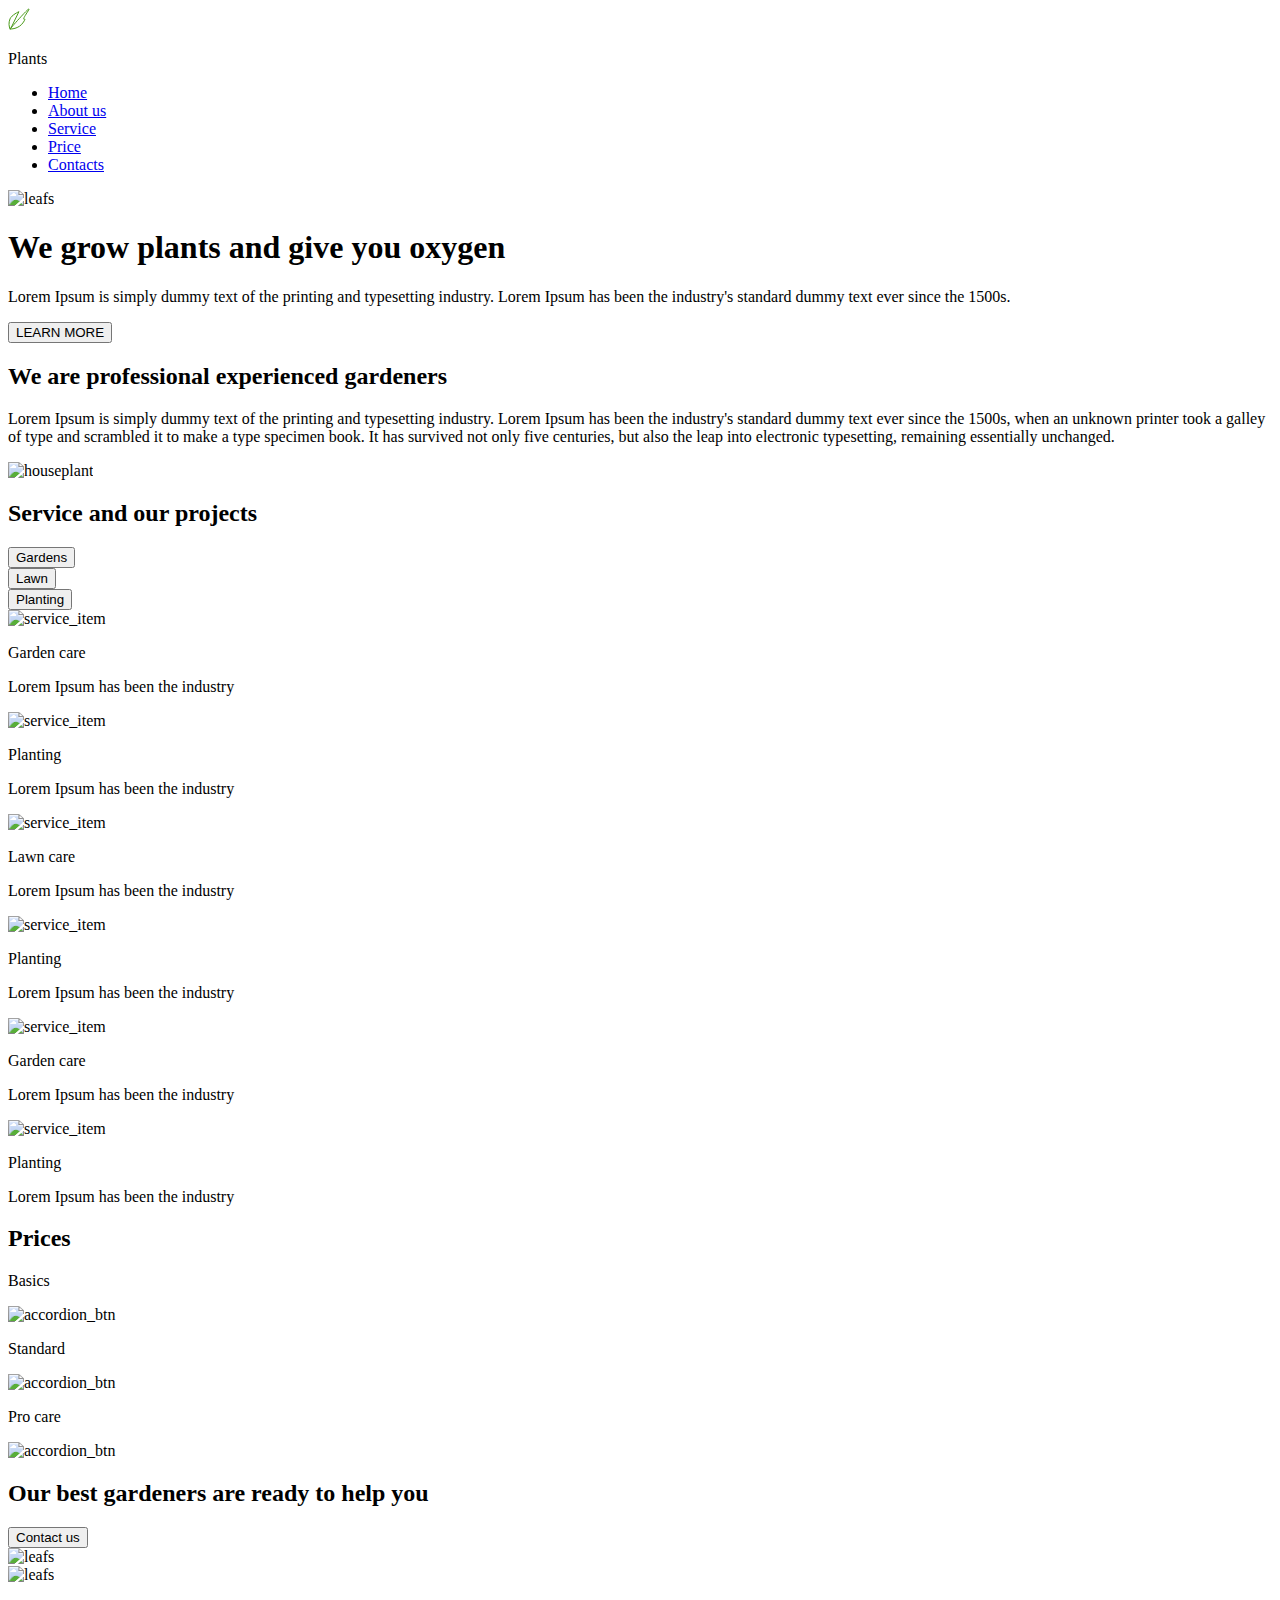
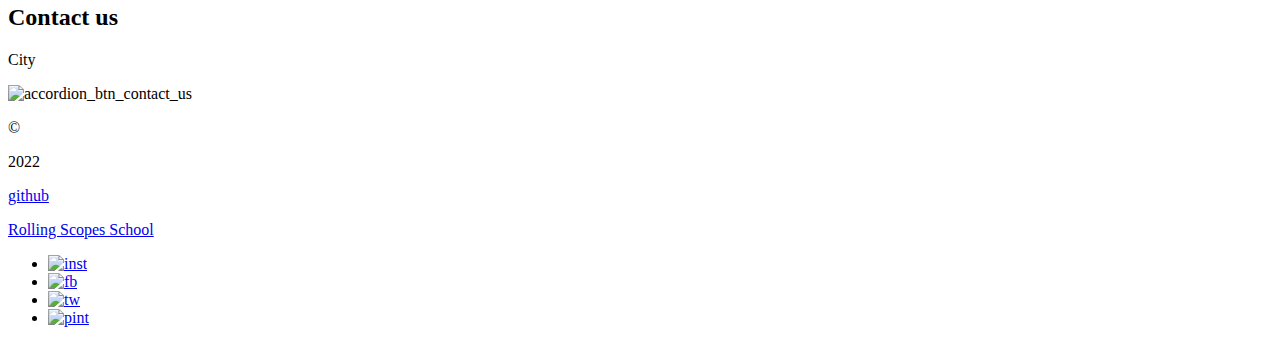
==== Plants/index.html @ 6759b958 "feat: create index.html" ====
<!DOCTYPE html>
<html lang="en-US">
  <head>
    <title>Vital Hoza</title>
    <link rel="shortcut icon" href="/assets/favicon.ico" type="image/x-icon" />
    <link rel="stylesheet" href="style.css" />
    <link rel="icon" href="assets/favicon.ico" />
  </head>
  <body>
    <header class="header">
      <div class="navbar">
        <div class="logo">
          <svg width="22" height="22" viewBox="0 0 22 22" fill="none">
            <path
              d="M2.52667 20.9466L10.9212 3.66409C10.9212 3.66409 3.57596 7.00909 2.00199 10.9116C0.428017 14.8141 0.927102 18.4038 2.00201 20.9466"
              stroke="#499A18"
              stroke-linecap="round"
              stroke-linejoin="round"
            />
            <path
              d="M1.99646 20.9925C1.99646 20.9925 27.7102 -8.60087 19.3157 4.2216C10.9212 17.0441 20.1707 6.63145 15.4973 14.0678C10.824 21.5041 1.99646 20.9925 1.99646 20.9925Z"
              stroke="#499A18"
              stroke-linejoin="round"
            />
          </svg>
          <p class="Plants">Plants</p>
        </div>
        <nav class="nav">
          <ul class="nav-list">
            <li class="nav-item">
              <a href="#welcome" class="nav-link">Home</a>
            </li>
            <li class="nav-item">
              <a href="#about" class="nav-link">About us</a>
            </li>
            <li class="nav-item">
              <a href="#service" class="nav-link">Service</a>
            </li>
            <li class="nav-item">
              <a href="#price" class="nav-link">Price</a>
            </li>
            <li class="nav-item">
              <a href="#contacts" class="nav-link">Contacts</a>
            </li>
          </ul>
        </nav>
      </div>
    </header>
    <main class="main">
      <section class="welcome" id="welcome">
        <div class="welcome_section">
          <div class="leafs">
            <img src="assets/png/leafs.png" alt="leafs" />
          </div>
          <div class="Welcome_section">
            <h1 class="style_h1">
              We grow <span class="color_text">plants</span> and give you oxygen
            </h1>
            <div class="welcome_text">
              <p>
                Lorem Ipsum is simply dummy text of the printing and typesetting
                industry. Lorem Ipsum has been the industry's standard dummy
                text ever since the 1500s.
              </p>
              <button class="button_learn">LEARN MORE</button>
            </div>
          </div>
        </div>
      </section>
      <section class="about" id="about">
        <div class="about_section">
          <div class="about_us_section">
            <h2 class="style_h2_about">
              We are
              <span class="color_text_about">professional experienced</span>
              gardeners
            </h2>
            <p class="about_p">
              Lorem Ipsum is simply dummy text of the printing and typesetting
              industry. Lorem Ipsum has been the industry's standard dummy text
              ever since the 1500s, when an unknown printer took a galley of
              type and scrambled it to make a type specimen book. It has
              survived not only five centuries, but also the leap into
              electronic typesetting, remaining essentially unchanged.
            </p>
          </div>
          <div class="houseplant">
            <img src="assets/png/houseplant.png" alt="houseplant" />
          </div>
        </div>
      </section>
      <section class="service" id="service">
        <div class="service_content">
          <div class="h2_style_flex">
            <h2 class="style_h2_about">Service and our projects</h2>
          </div>
          <div class="service_btns">
            <div class="servuce_btns_block">
              <button class="btn">Gardens</button>
            </div>
            <div class="servuce_btns_block">
              <button class="btn">Lawn</button>
            </div>
            <div class="servuce_btns_block">
              <button class="btn">Planting</button>
            </div>
          </div>
        </div>
        <div class="services">
          <div class="service_item">
            <img
              class="img_services"
              src="assets/png/first.png"
              alt="service_item"
            />
            <div class="text_service">
              <p class="text_service_p_up">Garden care</p>
              <p class="text_service_p_down">
                Lorem Ipsum has been the industry
              </p>
            </div>
          </div>
          <div class="service_item">
            <img
              class="img_services"
              src="assets/png/first 2.png"
              alt="service_item"
            />
            <div class="text_service">
              <p class="text_service_p_up">Planting</p>
              <p class="text_service_p_down">
                Lorem Ipsum has been the industry
              </p>
            </div>
          </div>
          <div class="service_item">
            <img
              class="img_services"
              src="assets/png/first 3.png"
              alt="service_item"
            />
            <div class="text_service">
              <p class="text_service_p_up">Lawn care</p>
              <p class="text_service_p_down">
                Lorem Ipsum has been the industry
              </p>
            </div>
          </div>
          <div class="service_item">
            <img
              class="img_services"
              src="assets/png/first 4.png"
              alt="service_item"
            />
            <div class="text_service">
              <p class="text_service_p_up">Planting</p>
              <p class="text_service_p_down">
                Lorem Ipsum has been the industry
              </p>
            </div>
          </div>
          <div class="service_item">
            <img
              class="img_services"
              src="assets/png/first 5.png"
              alt="service_item"
            />
            <div class="text_service">
              <p class="text_service_p_up">Garden care</p>
              <p class="text_service_p_down">
                Lorem Ipsum has been the industry
              </p>
            </div>
          </div>
          <div class="service_item">
            <img
              class="img_services"
              src="assets/png/first 6.png"
              alt="service_item"
            />
            <div class="text_service">
              <p class="text_service_p_up">Planting</p>
              <p class="text_service_p_down">
                Lorem Ipsum has been the industry
              </p>
            </div>
          </div>
        </div>
      </section>
      <section class="price" id="price">
        <div class="price_wrapper">
          <div class="prices">
            <h2 class="style_h2_price">Prices</h2>
            <div class="prices_item">
              <div class="prices_items">
                <div class="price_item">
                  <p class="price_item_p">Basics</p>
                  <img
                    class="img_price_size"
                    src="assets/png/accordion_btn.png"
                    alt="accordion_btn"
                  />
                </div>
                <div class="price_item">
                  <p class="price_item_p">Standard</p>
                  <img
                    class="img_price_size"
                    src="assets/png/accordion_btn.png"
                    alt="accordion_btn"
                  />
                </div>
                <div class="price_item">
                  <p class="price_item_p">Pro care</p>
                  <img
                    class="img_price_size"
                    src="assets/png/accordion_btn.png"
                    alt="accordion_btn"
                  />
                </div>
              </div>
            </div>
          </div>
          <div class="block_aligh_price">
            <div class="test_call_us">
              <h2 class="style_h2_price_1">
                Our best <span class="color_text">gardeners</span> are ready to
                help you
              </h2>
              <button class="btn_price">Contact us</button>
            </div>
            <div class="leafs_price">
              <img src="assets/png/leafs_price.png" alt="leafs" />
            </div>
          </div>
        </div>
      </section>
      <section class="contacts" id="contacts">
        <div class="contact_woman_1">
          <img src="assets/png/contact_woman 1.png" alt="leafs" />
        </div>
        <div class="contact_us">
          <h2 class="style_h2_contacts">Contact us</h2>
        </div>
        <div class="contact_container">
          <p class="p_style_contact_us">City</p>
          <div class="btn_contact_us">
            <img
              src="assets/png/accordion_btn_contact_us.png"
              alt="accordion_btn_contact_us"
            />
          </div>
        </div>
      </section>
    </main>
    <footer class="footer">
      <div class="content">
        <div class="footer_data rss">
          <p>©</p>
          <p>2022</p>
          <a href=" https://github.com/Mechneiy/rsschool-cv " target="_blank"
            ><p>github</p></a
          >
        </div>
        <div class="rss">
          <a href=" https://rs.school/js-stage0/ " target="_blank"
            ><p class="rss_p_style">Rolling Scopes School</p></a
          >
        </div>
        <nav class="social-list">
          <ul class="nav-list_social">
            <li class="nav-item_social">
              <a
                href="https://www.instagram.com/vitaliy_goza/"
                target="_blank"
                class="nav-link_social"
                ><img class="size_ico" src="assets/png/inst 1.png" alt="inst"
              /></a>
            </li>
            <li class="nav-item_social">
              <a
                href="https://www.facebook.com/vitaly.goza"
                target="_blank"
                class="nav-link_social"
                ><img class="size_ico" src="assets/png/fb 1.png" alt="fb"
              /></a>
            </li>
            <li class="nav-item_social">
              <a
                href="https://twitter.com/Goza_Vitaliy"
                target="_blank"
                class="nav-link_social"
                ><img class="size_ico" src="assets/png/tw 1.png" alt="tw"
              /></a>
            </li>

            <li class="nav-item_social">
              <a
                href="https://www.pinterest.com/MecheniySTALKER/"
                target="_blank"
                class="nav-link_social"
                ><img
                  class="size_ico"
                  src="assets/png/pinterest 1.png"
                  alt="pint"
              /></a>
            </li>
          </ul>
        </nav>
      </div>
    </footer>
  </body>
</html>
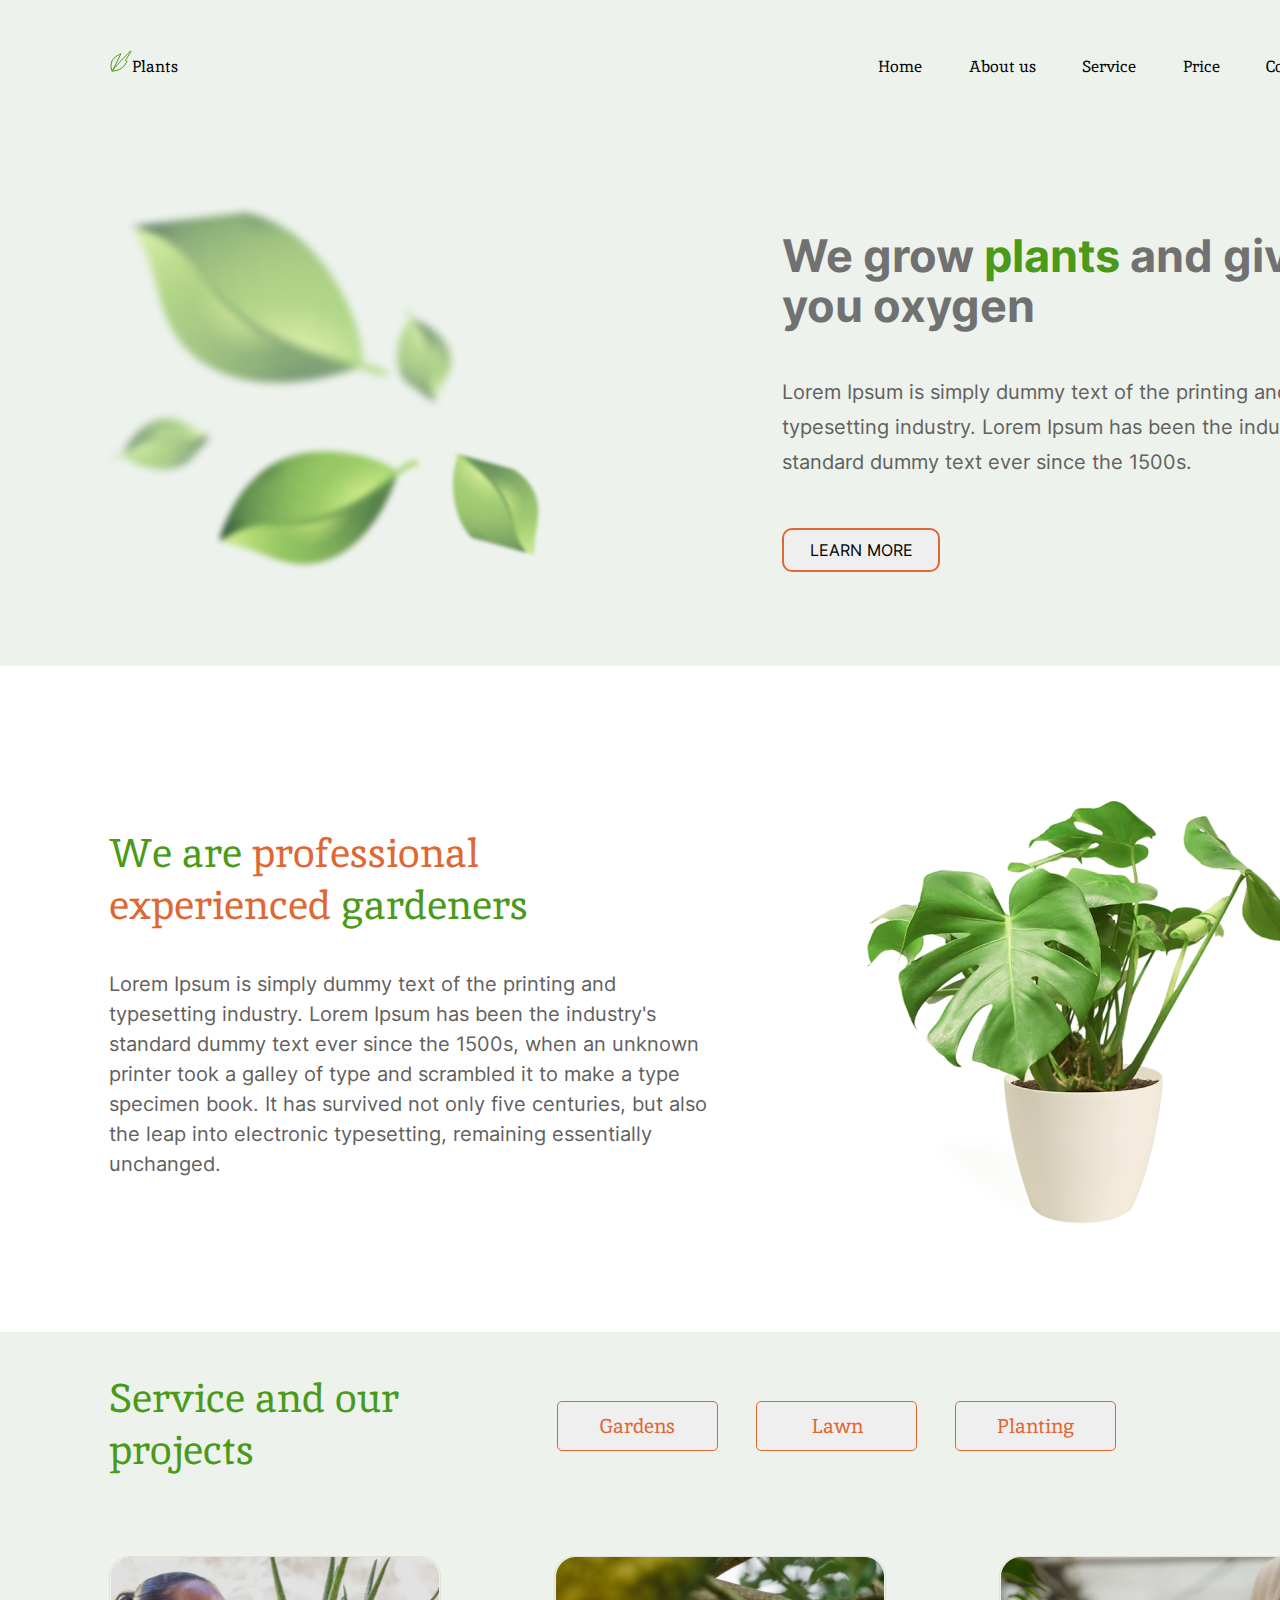
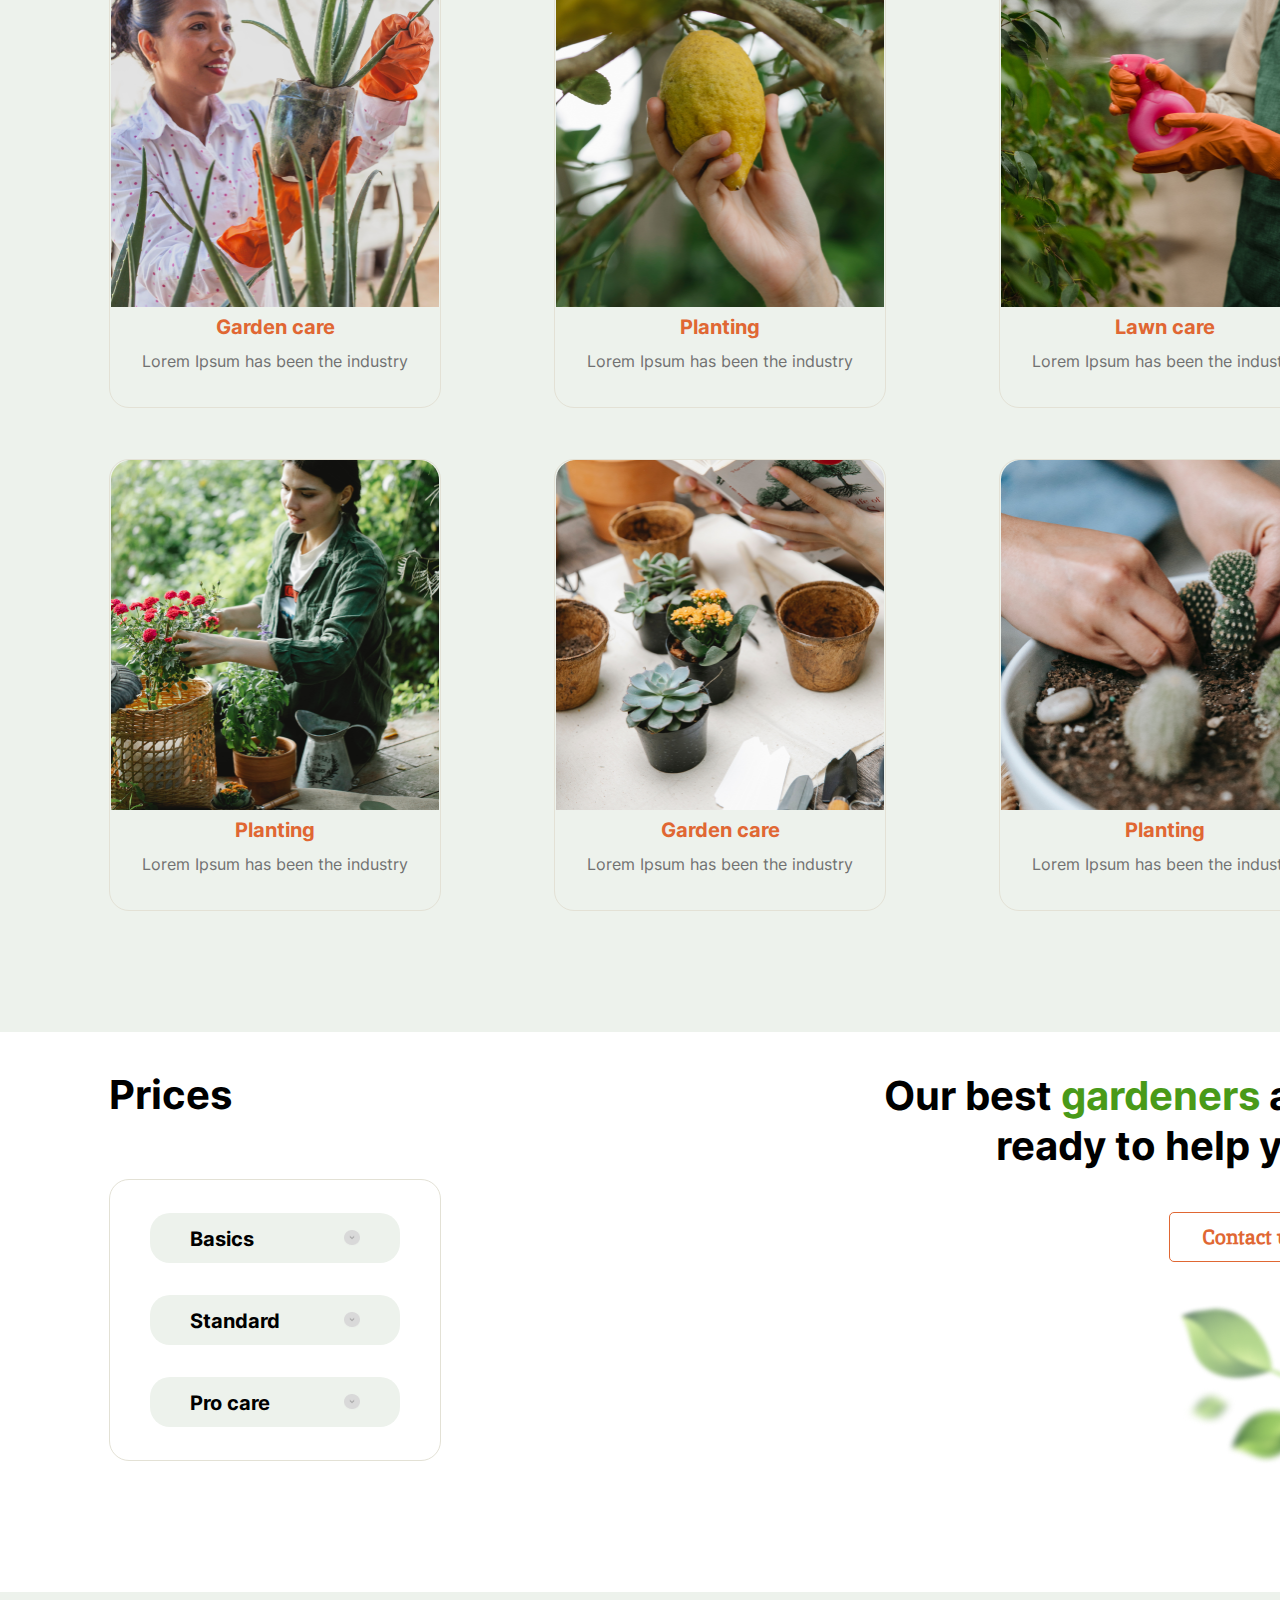
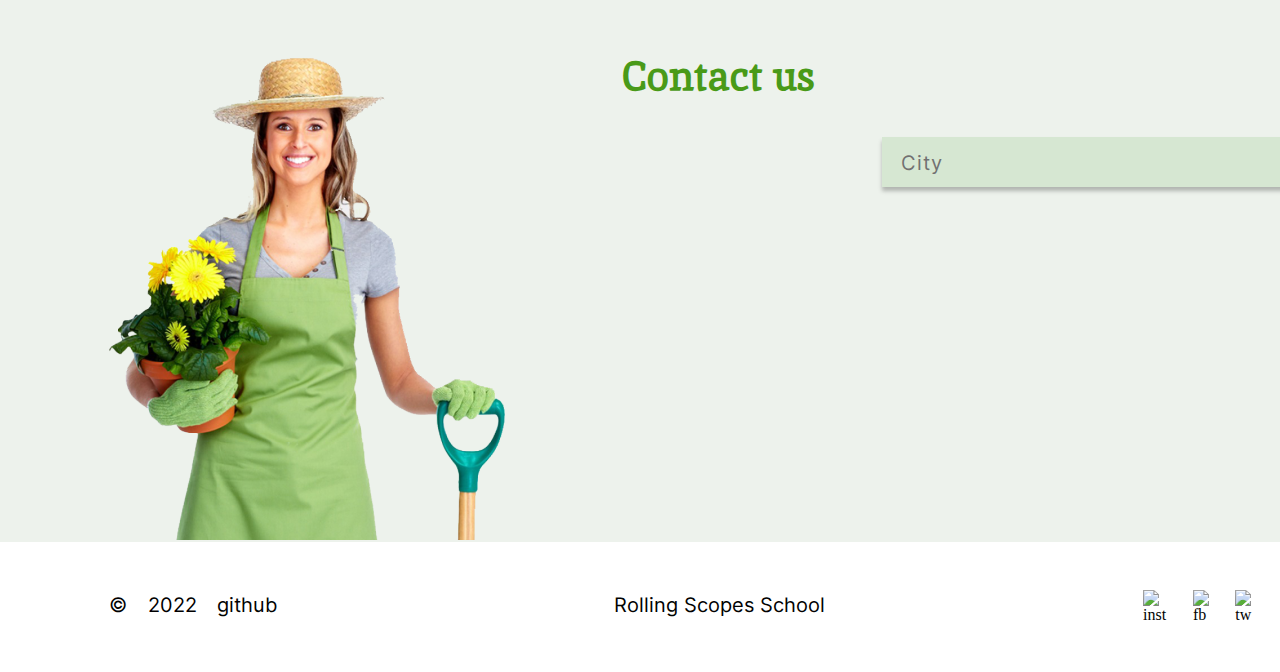
==== commit aa7e17ad: "feat: change png to svg index.html" ====
--- a/Plants/index.html
+++ b/Plants/index.html
@@ -5,6 +5,7 @@
     <link rel="shortcut icon" href="/assets/favicon.ico" type="image/x-icon" />
     <link rel="stylesheet" href="style.css" />
     <link rel="icon" href="assets/favicon.ico" />
+    <script src="index.js"></script>
   </head>
   <body>
     <header class="header">
@@ -273,7 +274,7 @@
                 href="https://www.instagram.com/vitaliy_goza/"
                 target="_blank"
                 class="nav-link_social"
-                ><img class="size_ico" src="assets/png/inst 1.png" alt="inst"
+                ><img class="size_ico" src="assets/svg/inst 1.svg" alt="inst"
               /></a>
             </li>
             <li class="nav-item_social">
@@ -281,7 +282,7 @@
                 href="https://www.facebook.com/vitaly.goza"
                 target="_blank"
                 class="nav-link_social"
-                ><img class="size_ico" src="assets/png/fb 1.png" alt="fb"
+                ><img class="size_ico" src="assets/svg/fb 1.svg" alt="fb"
               /></a>
             </li>
             <li class="nav-item_social">
@@ -289,7 +290,7 @@
                 href="https://twitter.com/Goza_Vitaliy"
                 target="_blank"
                 class="nav-link_social"
-                ><img class="size_ico" src="assets/png/tw 1.png" alt="tw"
+                ><img class="size_ico" src="assets/svg/tw 1.svg" alt="tw"
               /></a>
             </li>
 
@@ -300,7 +301,7 @@
                 class="nav-link_social"
                 ><img
                   class="size_ico"
-                  src="assets/png/pinterest 1.png"
+                  src="assets/svg/pinterest 1.svg"
                   alt="pint"
               /></a>
             </li>
--- a/Plants/style.css
+++ b/Plants/style.css
@@ -0,0 +1,714 @@
+@font-face {
+  font-family: Inter;
+  src: url("assets/fonts/Inter.ttf");
+}
+
+@font-face {
+  font-family: Inter-Bold;
+  src: url("assets/fonts/Inter-Bold.ttf");
+}
+
+@font-face {
+  font-family: Inika;
+  src: url("assets/fonts/Inika.ttf");
+}
+
+button,
+a {
+  cursor: pointer;
+}
+
+html {
+  scroll-behavior: smooth;
+}
+
+.header {
+  display: flex;
+  align-items: center;
+  justify-content: center;
+  margin: 0px auto 0;
+  padding: 0;
+
+  width: 1440px;
+  height: 134px;
+
+  background: #edf2ec;
+}
+
+body {
+  display: flex;
+  flex-direction: column;
+  justify-content: space-between;
+  box-sizing: border-box;
+  background-color: #c5cfc3;
+  margin: 0;
+}
+
+.footer {
+  display: flex;
+  justify-content: center;
+  align-items: center;
+  margin: 0px auto 0;
+  padding: 0;
+  width: 1440px;
+  height: 130px;
+
+  background: #ffffff;
+}
+
+.navbar {
+  display: flex;
+  justify-content: space-between;
+  align-items: center;
+  width: 1220px;
+  height: 50px;
+
+  font-family: "Inika";
+  font-style: normal;
+  font-weight: 400;
+  font-size: 16px;
+  line-height: 50px;
+}
+
+.logo {
+  display: flex;
+  align-items: baseline;
+}
+
+.Plants {
+  color: #000000;
+}
+
+.logo_vector {
+  float: left;
+  display: block;
+  height: 20px;
+}
+
+.nav {
+  display: flex;
+  justify-content: center;
+  align-items: center;
+  width: 452px;
+}
+
+.nav-list {
+  padding: 0px;
+  width: 452px;
+  text-align-last: justify;
+}
+
+ul.nav-list li {
+  display: inline-block;
+}
+
+a {
+  text-decoration: none;
+  color: #010201;
+}
+
+a:active {
+  color: #e06733;
+}
+
+a:hover {
+  color: #e06733;
+  transition: 0.5s;
+}
+
+.main {
+  max-width: 1440px;
+  margin: 0px auto 0;
+  padding: 0px 0px 0px 0px;
+  background: #edf2ec;
+}
+
+.welcome {
+  display: flex;
+  justify-content: center;
+  align-items: center;
+  width: 1440px;
+  height: 532px;
+
+  background: #edf2ec;
+}
+
+.welcome_section {
+  display: flex;
+  justify-content: space-between;
+  align-items: flex-start;
+  width: 1222px;
+}
+
+.leafs {
+  display: flex;
+  justify-content: center;
+  align-items: center;
+  width: 448.8px;
+  height: 407.36px;
+}
+
+.Welcome_section {
+  display: flex;
+  width: 549px;
+  height: 340px;
+  flex-direction: column;
+}
+
+.style_h1 {
+  font-family: "Inter-Bold";
+  font-size: 45px;
+  line-height: 50px;
+
+  color: #717171;
+}
+
+h1 {
+  display: block;
+  margin-block-start: 0.77em;
+  margin-block-end: 0.54em;
+  margin-inline-end: 0.2em;
+}
+
+.color_text {
+  color: #499a18;
+}
+.welcome_text {
+  display: flex;
+  flex-direction: column;
+  align-items: flex-start;
+}
+.welcome_text p {
+  font-family: "Inter";
+  font-style: normal;
+  font-weight: 400;
+  font-size: 20px;
+  line-height: 35px;
+  padding: 0 0 20px 0;
+
+  color: #636060;
+}
+
+.button_learn {
+  width: 158px;
+  height: 44px;
+  border: 2px solid #e06733;
+  border-radius: 10px;
+
+  margin-block-start: 0.47em;
+
+  font-family: "Inter";
+  font-style: normal;
+  font-weight: 400;
+  font-size: 16px;
+  line-height: 20px;
+  /* or 125% */
+
+  color: #000000;
+}
+
+.button_learn:hover {
+  border: 2px solid #e06733;
+  background-color: #e06733;
+  transition: 0.5s;
+
+  color: #ffffff;
+}
+
+.about {
+  display: flex;
+  flex-direction: row;
+  justify-content: center;
+  align-items: center;
+  width: 1440px;
+  height: 666px;
+  left: 0px;
+  top: 666px;
+
+  background: #ffffff;
+}
+
+/* .about_us_section {
+  display: flex;
+  flex-direction: column;
+} */
+
+.about_section {
+  display: flex;
+  flex-direction: row;
+  align-items: center;
+  justify-content: space-between;
+  width: 1222px;
+  height: 479px;
+  left: 109px;
+  top: 93px;
+}
+
+.color_text_about {
+  color: #e06733;
+}
+
+.style_h2_about {
+  display: block;
+
+  width: 463px;
+  height: 102px;
+
+  font-family: "Inika";
+  font-style: normal;
+  font-weight: 400;
+  font-size: 40px;
+  line-height: 52px;
+
+  color: #499a18;
+}
+
+.about_p {
+  width: 605px;
+  height: 208px;
+  font-family: "Inter";
+  font-style: normal;
+  font-weight: 400;
+  font-size: 20px;
+  line-height: 30px;
+  margin: 40px 0 28px 0;
+
+  color: #636060;
+}
+
+.houseplant {
+  display: flex;
+  width: 464px;
+  height: 479px;
+}
+
+.service {
+  display: flex;
+  flex-direction: column;
+  justify-content: flex-start;
+  align-items: center;
+  width: 1440px;
+  height: 1300px;
+
+  background: #edf2ec;
+}
+
+.service_item {
+  display: flex;
+  flex-direction: column;
+  width: 330px;
+  height: 450px;
+  border: 1px solid #e3e1d5;
+  border-radius: 20px;
+}
+
+.img_services {
+  display: flex;
+  width: 329px;
+  height: 350px;
+}
+
+.text_service {
+  display: flex;
+  flex-direction: column;
+  width: 330px;
+  height: 100px;
+  align-items: center;
+}
+
+.service_content {
+  display: flex;
+  justify-content: space-between;
+  align-items: center;
+  margin: 40px 324px 0 109px;
+  width: 1007px;
+  height: 94px;
+}
+
+.text_service_p_up {
+  width: 120px;
+  height: 24px;
+  margin: 10px 0 0 0;
+  text-align: center;
+
+  font-family: "Inter-bold";
+  font-size: 20px;
+  line-height: 20px;
+
+  color: #e06733;
+}
+
+.text_service_p_down {
+  width: 267.19px;
+  height: 20px;
+  margin: 10px 0 0 0;
+  text-align: center;
+
+  font-family: "Inter";
+  font-style: normal;
+  font-weight: 400;
+  font-size: 16px;
+  line-height: 20px;
+
+  color: #717171;
+}
+
+.h2_style_flex {
+  display: flex;
+  flex-direction: row;
+  align-items: center;
+  width: 306px;
+  height: 94px;
+  margin: 8px 0 0 0;
+}
+
+.service_btns {
+  display: flex;
+  justify-content: space-between;
+  width: 559px;
+  height: 50px;
+  margin: 13px 0 0 0;
+}
+
+.btn {
+  width: 161px;
+  height: 50px;
+
+  text-align: center;
+  font-family: "Inika";
+  font-style: normal;
+  font-weight: 400;
+  font-size: 20px;
+  line-height: 26px;
+  border: 1px solid #e06733;
+  border-radius: 5px;
+
+  color: #e06733;
+}
+
+.btn:hover {
+  border: 1px solid #e06733;
+  background-color: #e06733;
+  transition: 0.5s;
+
+  color: #ffffff;
+}
+
+.services {
+  display: flex;
+  flex-direction: row;
+  flex-wrap: wrap;
+  align-content: space-between;
+  justify-content: space-between;
+  width: 1222px;
+  height: 955px;
+  margin: 90px 0 0 0;
+}
+
+.price {
+  display: flex;
+  flex-direction: row;
+  flex-wrap: nowrap;
+  justify-content: center;
+  align-items: center;
+
+  width: 1440px;
+  height: 560px;
+
+  background: #ffffff;
+}
+
+.price_wrapper {
+  display: flex;
+  justify-content: space-between;
+  width: 1222px;
+  height: 405px;
+}
+
+.leafs_price {
+  display: flex;
+  margin: 0px -10px 18px 0px;
+}
+
+.test_call_us {
+  display: flex;
+  flex-wrap: wrap;
+  justify-content: flex-end;
+  align-content: flex-end;
+  margin: -39px 0 0 0;
+  width: 452px;
+  height: 191.01px;
+}
+
+.btn_price {
+  width: 162px;
+  height: 50px;
+
+  border: 1px solid #e06733;
+  border-radius: 5px;
+
+  font-family: "Inika";
+  font-style: normal;
+  font-weight: 700;
+  font-size: 20px;
+  line-height: 26px;
+
+  text-align: center;
+
+  color: #e06733;
+  background-color: #ffffff;
+}
+
+.btn_price:hover {
+  color: #ffffff;
+  background-color: #e06733;
+  transition: 0.5s;
+}
+
+.prices {
+  display: flex;
+  flex-direction: column;
+  margin: -73px 0px 0px 0px;
+  width: 332px;
+  height: 391.01px;
+}
+
+.style_h2_price {
+  width: 452px;
+  height: 103px;
+
+  font-family: "Inter-bold";
+  font-size: 40px;
+  line-height: 50px;
+
+  text-align: left;
+
+  color: #000000;
+}
+
+.style_h2_price_1 {
+  width: 452px;
+  height: 107px;
+
+  font-family: "Inter-bold";
+  font-size: 40px;
+  line-height: 50px;
+
+  text-align: right;
+
+  color: #000000;
+}
+
+.prices_item {
+  display: flex;
+  align-items: center;
+  justify-content: center;
+  width: 330px;
+  height: 320px;
+  margin: -14px 0px -33px 0px;
+
+  border: 1px solid #e3e1d5;
+  border-radius: 20px;
+}
+
+.prices_items {
+  display: flex;
+  flex-wrap: wrap;
+  align-content: space-around;
+  width: 250px;
+  height: 246px;
+}
+
+.price_item {
+  display: flex;
+  justify-content: space-evenly;
+  align-items: center;
+  width: 250px;
+  height: 50px;
+
+  background: #edf2ec;
+  border-radius: 20px;
+}
+
+.price_item_p {
+  width: 115px;
+  height: 18px;
+
+  font-family: "Inter-bold";
+  font-size: 20px;
+  line-height: 20px;
+
+  color: #000000;
+}
+
+.img_price_size {
+  width: 16px;
+  height: 16px;
+}
+
+.block_aligh_price {
+  display: flex;
+  flex-direction: column;
+  align-items: flex-end;
+  justify-content: space-between;
+  margin: 0 0 0 0;
+  height: 391.01px;
+}
+
+.contact_container {
+  display: flex;
+  justify-content: space-between;
+  align-items: center;
+
+  width: 450px;
+  height: 50px;
+  margin: 145px 44px 0 0;
+
+  background: #d6e7d2;
+  box-shadow: 0px 4px 4px rgba(0, 0, 0, 0.25);
+  border-radius: 0px;
+}
+
+.p_style_contact_us {
+  width: 204px;
+  height: 40px;
+
+  margin: 1.5px 0 0 19px;
+
+  font-family: "Inter";
+  font-style: normal;
+  font-weight: 400;
+  font-size: 20px;
+  line-height: 40px;
+
+  letter-spacing: 0.05em;
+
+  color: #717171;
+}
+
+.btn_contact_us {
+  width: 16px;
+  height: 16px;
+  margin: 1.5px 36px 0 0px;
+}
+
+.contacts {
+  display: flex;
+  align-items: flex-start;
+  justify-content: space-evenly;
+  width: 1440px;
+  height: 550px;
+
+  background: #edf2ec;
+}
+
+.style_h2_contacts {
+  width: 195px;
+  height: 51px;
+  left: 622px;
+  top: 60px;
+
+  font-family: "Inika";
+  font-style: normal;
+  font-weight: 700;
+  font-size: 40px;
+  line-height: 52px;
+
+  color: #499a18;
+}
+
+.contact_us {
+  margin: 25px 0 0 50px;
+}
+
+.contact_woman_1 {
+  margin: 51px 0 0 45px;
+}
+
+.content {
+  display: flex;
+  justify-content: space-between;
+  width: 1222px;
+  height: 50px;
+}
+
+.rss {
+  display: flex;
+  justify-content: center;
+  align-items: center;
+  height: 50px;
+
+  font-family: "Inter";
+  font-style: normal;
+  font-weight: 400;
+  font-size: 20px;
+  line-height: 50px;
+
+  color: #000000;
+}
+
+.rss_p_style {
+  margin: 0px 0 4.5px 18.5px;
+}
+
+.footer_data {
+  display: flex;
+  justify-content: space-between;
+  width: 168px;
+  height: 45px;
+}
+
+.social-list {
+  display: flex;
+  align-items: center;
+  width: 188px;
+  height: 50px;
+}
+
+.size_ico {
+  width: 32px;
+  height: 32px;
+}
+
+.size_ico:hover {
+  border-radius: 15px;
+  background-color: #e06733;
+  color: #e06733;
+  width: 32px;
+  height: 32px;
+  transition: 0.5s;
+}
+
+.nav-list_social {
+  display: flex;
+  padding-inline-start: 0;
+  width: 188px;
+  height: 50px;
+}
+
+ul.nav-list_social li {
+  display: inline;
+  margin-top: auto;
+  margin-bottom: auto;
+  margin-left: 0;
+  margin-right: 20px;
+}
+
+.nav-item_social {
+  margin-left: auto;
+  margin-right: auto;
+}
+
+@media (max-width: 768px) {
+  .container,
+  .header {
+    width: 100%;
+  }
+}
+
+@media (min-width: 768px) {
+  .container,
+  .header {
+    min-width: 1440px;
+  }
+}
